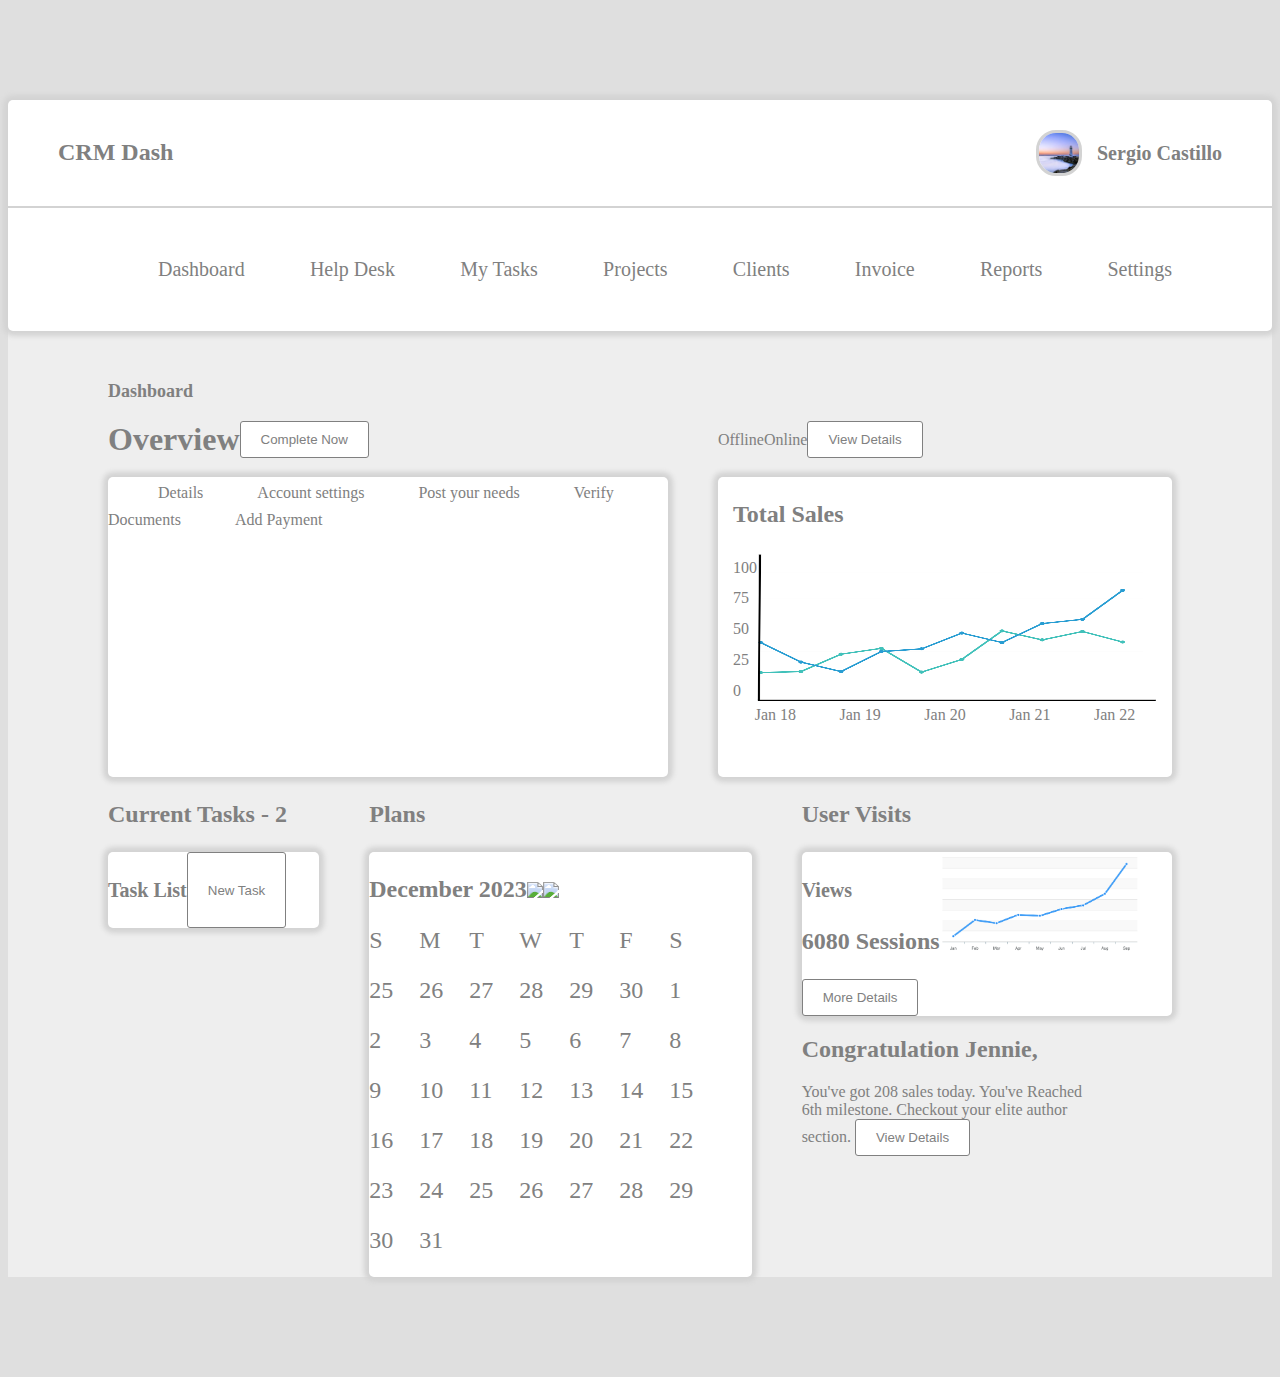
==== index.html @ 163036ea "Changed name of file to work on github pages 09/05/2023 10:22:41" ====
<!DOCTYPE html>
<html lang="en">
<head>
    <meta charset="UTF-8">
    <meta name="viewport" content="width=device-width, initial-scale=1.0">
    <script src="https://kit.fontawesome.com/1713fc1b17.js" crossorigin="anonymous"></script>
    <link rel="stylesheet" href="style.css">
    <title>CRM Dash</title>
</head>

<body>

    <div class="content">

        <div class = "top">
            <div class="header">

                <div class="companayName">

                    <h3>CRM Dash</h3>

                </div>

                <div class="profile">

                    <i class="fa-regular fa-bell"></i>
                    <img src = "profile.jpg"/>

                    <h4>Sergio Castillo</h4>  <!--Placeholder-->

                </div>

            </div>
        
            <div class="nav">

                <a href=""><i class="fa-regular fa-user" style="color: #029af7;"></i>Dashboard</a>

                <a href="Helpdesk.html"><i class="fa-solid fa-headset" style="color: #d1d1d1;"></i>Help Desk</a>

                <a href=""><i class="fa-solid fa-list-check" style="color: #d1d1d1;"></i>My Tasks</a>

                <a href=""><i class="fa-regular fa-file-lines" style="color: #d1d1d1;"></i>Projects</a>

                <a href=""><i class="fa-solid fa-user-group" style="color: #d1d1d1;"></i>Clients</a>

                <a href=""><i class="fa-solid fa-file-invoice" style="color: #d1d1d1;"></i>Invoice</a>

                <a href=""><i class="fa-solid fa-chart-line" style="color: #d1d1d1;"></i>Reports</a>

                <a href=""><i class="fa-solid fa-gear" style="color: #d1d1d1;"></i>Settings</a>

            </div>
        </div>




        <div class="dashboard">

            <h6>Dashboard</h6>

            <img src=""> <!--Placeholder-->



            <div class="topSection">   

                <div class="overview">

                    <div class = "boxHead">
                        <h1>Overview</h1>

                        <button>Complete Now</button>
                    </div>

                    <div class="overviewItems">
                        <a href=""><i class="fa-regular fa-user" style="color: #029af7;"></i> Details</a>                
                        <a href=""><i class="fa-solid fa-toolbox" style="color: #029af7;"></i>Account settings</a>                
                        <a href=""><i class="fa-regular fa-map" style="color: #d1d1d1;"></i>Post your needs</a>                
                        <a href=""><i class="fa-regular fa-id-card" style="color: #d1d1d1;"></i>Verify Documents</a>                
                        <a href=""><i class="fa-solid fa-wallet" style="color: #d1d1d1;"></i>Add Payment</a>
                    </div>

                </div>

                <div class="totalSalesSection">
                    <div class = "boxHead">

                        <span>Offline</span>

                        <span>Online</span>

                        <button>View Details</button>
                    </div>

                    <div class="total">

                        <div class="title">

                            <h3>Total Sales</h3>

                        </div>

                        <div class ="graphTop">
                            <div class="y-axis">

                                <span>100</span>

                                <span>75</span>

                                <span>50</span>

                                <span>25</span>

                                <span>0</span>

                            </div>

                            <div class="graph">

                                <img src="lineGraph.png"> <!--Placeholder-->

                            </div>
                        </div>

                        <div class="graphDates">

                            <span>Jan 18</span>

                            <span>Jan 19</span>

                            <span>Jan 20</span>

                            <span>Jan 21</span>

                            <span>Jan 22</span>

                        </div>

                    </div>



                </div>

            </div>

            

            <div class="bottomSection">

                <div class="currentTasks">

                    <div class = "boxHead">
                        <h2>Current Tasks - 2</h2>
                    </div>

                    <div class="currentItems">

                        <div class="topCurrent">

                            <h4>Task List</h4>

                            <button>New Task</button>

                        </div>

                        <div class="midCurrent">

                        </div>

                    </div>
                </div>



                <div class="plans">
                    <div class = "boxHead">
                        <h2>Plans</h2>
                    </div>

                    <div class = "calendar">
                        <div class="calendarTop">
                            <h3>December 2023</h3>
                            <img src="#"> <!--Placeholder-->
                            <img src="#"> <!--Placeholder-->
                        </div>
                        <div class = "row">
                            <div class = "day">S</div>
                            <div class = "day">M</div>
                            <div class = "day">T</div>
                            <div class = "day">W</div>
                            <div class = "day">T</div>
                            <div class = "day">F</div>
                            <div class = "day">S</div>
                        </div>
                        <div class = "row">
                            <div class = "date">25</div>
                            <div class = "date">26</div>
                            <div class = "date">27</div>
                            <div class = "date">28</div>
                            <div class = "date">29</div>
                            <div class = "date">30</div>
                            <div class = "date">1</div>
                        </div>
                        <div class = "row">
                            <div class = "date">2</div>
                            <div class = "date">3</div>
                            <div class = "date">4</div>
                            <div class = "date">5</div>
                            <div class = "date">6</div>
                            <div class = "date">7</div>
                            <div class = "date">8</div>
                        </div>
                        <div class = "row">
                            <div class = "date">9</div>
                            <div class = "date">10</div>
                            <div class = "date">11</div>
                            <div class = "date">12</div>
                            <div class = "date">13</div>
                            <div class = "date">14</div>
                            <div class = "date">15</div>
                        </div>
                        <div class = "row">
                            <div class = "date">16</div>
                            <div class = "date">17</div>
                            <div class = "date">18</div>
                            <div class = "date">19</div>
                            <div class = "date">20</div>
                            <div class = "date">21</div>
                            <div class = "date">22</div>
                        </div>
                        <div class = "row">
                            <div class = "date">23</div>
                            <div class = "date">24</div>
                            <div class = "date">25</div>
                            <div class = "date">26</div>
                            <div class = "date">27</div>
                            <div class = "date">28</div>
                            <div class = "date">29</div>
                        </div>
                        <div class = "row">
                            <div class = "date">30</div>
                            <div class = "date">31</div>
                        </div>
                    </div>

                </div>

                <div class="userVisits">
                    <div class = "boxHead">
                        <h2>User Visits</h2>
                    </div>


                    <div class="viewsSection">
                        <div class="amountViews">
                            <h4>Views</h4>
                            <h3>6080 Sessions</h3>
                            <button>More Details</button>
                        </div>

                        <div class="viewGraph">
                            <img src="lineGraph2.png"> <!--Placeholder-->
                        </div>
                    </div>


                    <div class="messageUser">

                        <h2>Congratulation Jennie,</h2>

                        <span>You've got 208 sales today.</span>

                        <span>You've Reached 6th milestone. Checkout</span>

                        <span>your elite author section.</span>

                        <button>View Details</button>

                    </div>

                </div>

                

            </div>


        </div>


    </div>
    
</body>

</html>
---- style.css ----
.viewsSection, .calendar, .currentItems, .total, .overviewItems, .top {
  background-color: white;
  box-shadow: lightgray 0 0 5px 5px;
  border-radius: 5px;
}

.overviewItems img, .nav a img {
  width: 30px;
  margin-right: 15px;
}

.showMore, .totalSalesHelp, .taskHelp, .productivity, .accountManagement, .gettingStarted, .WorkingwithDocs, .documentation, .communityForums, .knowledge {
  background-color: white;
  display: flex;
  padding: 20px;
}

.usersettBox i, .knowledgeBox i, .advanceBox i, .getstartBox i, .showMore i, .totalSalesHelp i, .taskHelp i, .productivity i, .accountManagement i, .gettingStarted i, .WorkingwithDocs i, .documentation i, .communityForums i, .knowledge i {
  display: flex;
  font-size: 50px;
  align-items: center;
}

.usersettBox, .knowledgeBox, .advanceBox, .getstartBox {
  background-color: white;
  padding: 80px 40px;
  border-radius: 20px;
  margin: 0 20px;
}

.totalSalesHelp h3, .taskHelp h3, .productivity h3, .accountManagement h3, .gettingStarted h3, .WorkingwithDocs h3, .documentation h3, .communityForums h3, .knowledge h3 {
  color: black;
}

* {
  color: gray;
  text-decoration: none;
}

body {
  background-color: rgb(223, 223, 223);
  justify-content: center;
}

.content {
  background-color: rgb(238, 238, 238);
  max-width: 1600px;
  margin: 100px auto 100px auto;
}

h3 {
  font-size: 24px;
}

h4 {
  font-size: 20px;
}

h6 {
  font-size: 18px;
  margin: 0 100% 0 0;
}

i {
  margin-right: 50px;
  font-size: 24px;
}

button {
  background-color: white;
  border: 1px gray solid;
  border-radius: 3px;
  padding: 10px 20px;
}

.boxHead {
  display: flex;
  height: 75px;
  width: auto;
  align-items: center;
}

.header {
  display: flex;
  justify-content: space-between;
  padding: 15px 50px 15px 50px;
  border-bottom: solid 2px lightgrey;
}

.profile {
  display: flex;
  align-items: center;
}

.profile img {
  -o-object-fit: cover;
     object-fit: cover;
  width: 40px;
  height: 40px;
  border-radius: 20px;
  border: 3px lightgrey solid;
  margin-right: 15px;
}

.nav {
  display: flex;
  padding: 50px 100px 50px 100px;
  justify-content: space-between;
  flex-wrap: wrap;
  text-align: center;
}

.nav a {
  color: gray;
  font-size: 24pt;
  display: flex;
  font-size: 20px;
  align-items: center;
}

.dashboard {
  display: flex;
  margin: 50px 100px 50px 100px;
  flex-direction: column;
}

.topSection {
  display: flex;
  justify-content: baseline;
}

.bottomSection {
  display: flex;
}

.overview {
  display: flex;
  flex-direction: column;
  flex-grow: 2;
}

.overviewTop {
  display: flex;
}

.overviewItems {
  height: 300px;
}

.plans {
  flex-grow: 1;
  margin-left: 50px;
}

.totalSalesSection {
  display: flex;
  flex-direction: column;
  margin-left: 50px;
}

.total {
  display: flex;
  flex-direction: column;
  height: 300px;
  padding: 0 15px;
}

.y-axis {
  display: flex;
  flex-direction: column;
  justify-content: space-around;
}

.graphTop {
  display: flex;
}

.graph img {
  width: 400px;
  height: 150px;
}

.graphDates {
  display: flex;
  justify-content: space-around;
}

.currentTasks {
  flex-grow: 1;
}

.topCurrent {
  display: flex;
}

.calendarTop {
  display: flex;
  align-items: center;
}

.row {
  display: flex;
  font-size: 24px;
}

.row div {
  width: 50px;
  height: 50px;
}

.userVisits {
  flex-grow: 1;
  margin-left: 50px;
}

.viewsSection {
  display: flex;
}

.viewGraph img {
  width: 200px;
  height: auto;
}

.messageUser {
  width: 300px;
}

.SearchItems {
  display: flex;
  flex-direction: column;
  justify-content: center;
  position: relative;
}

.searchMessage {
  display: flex;
  align-items: center;
  flex-direction: column;
  font-size: 18px;
}

.searchMessage h1, h5 {
  color: black;
}

.searchInput {
  display: flex;
  flex-direction: row;
  justify-content: center;
}

.backgroundSearch {
  background-color: white;
  border: 1px solid black;
  border-radius: 50px;
  padding: 15px 10px;
}

.searchInput input {
  height: 100%;
  margin-right: 0;
  margin-left: 0;
  padding-left: 0;
  padding-right: 0;
  border: 0px solid;
}

.searchInput i {
  margin-right: 0;
  margin-left: 20px;
}

.allDocs {
  border: 0px solid;
  cursor: pointer;
  color: black;
}

.searchbutton {
  cursor: pointer;
  border-radius: 30px;
  padding: 0 60px;
  margin-left: 40px;
  background-color: rgb(58, 77, 243);
  color: black;
  font-weight: bold;
}

.popularkey {
  display: flex;
  flex-direction: row;
  justify-content: center;
  align-items: center;
  font-size: 12px;
}

.popularkey h5 {
  margin-right: 25px;
  color: black;
}

.popularkey span {
  cursor: pointer;
  margin-right: 10px;
  padding: 5px 15px;
  border: 1px solid black;
  border-radius: 20px;
  font-size: 10px;
  color: black;
}

.floatingBox {
  display: flex;
  flex-wrap: wrap;
  justify-content: center;
  align-items: center;
  width: 100%;
}

.knowledge {
  width: 30%;
  border: 1px solid grey;
  border-left: none;
  border-top: none;
  border-top-left-radius: 20px;
}

.knowledge h3 {
  cursor: pointer;
}

.communityForums {
  width: 30%;
  border: 1px solid grey;
  border-left: none;
  border-top: none;
}

.communityForums h3 {
  cursor: pointer;
}

.documentation {
  width: 30%;
  border: 1px solid grey;
  border-left: none;
  border-top: none;
  border-right: none;
  border-top-right-radius: 20px;
}

.documentation h3 {
  cursor: pointer;
}

.WorkingwithDocs {
  width: 30%;
  border: 1px solid grey;
  border-left: none;
  border-top: none;
}

.WorkingwithDocs h3 {
  cursor: pointer;
}

.gettingStarted {
  width: 30%;
  border: 1px solid grey;
  border-left: none;
  border-top: none;
}

.gettingStarted h3 {
  cursor: pointer;
}

.accountManagement {
  width: 30%;
  border: 1px solid black;
  border-left: none;
  border-top: none;
  border-right: none;
}

.accountManagement h3 {
  cursor: pointer;
}

.productivity {
  width: 30%;
  border: 1px solid grey;
  border-left: none;
  border-top: none;
}

.productivity h3 {
  cursor: pointer;
}

.taskHelp {
  width: 30%;
  border: 1px solid grey;
  border-left: none;
  border-top: none;
}

.taskHelp h3 {
  cursor: pointer;
}

.totalSalesHelp {
  width: 30%;
  border: 1px solid grey;
  border-left: none;
  border-top: none;
  border-right: none;
}

.totalSalesHelp h3 {
  cursor: pointer;
}

.showMore {
  width: 95%;
  border: 1px;
  border-bottom-left-radius: 20px;
  border-bottom-right-radius: 20px;
}

.showMore h4 {
  cursor: pointer;
  color: #7605ff;
}

.recommended {
  display: flex;
  flex-direction: column;
  align-items: center;
  margin-bottom: 40px;
}

.recommended h2 {
  text-align: center;
  font-size: 35px;
  color: black;
}

.recommended span {
  font-size: 20px;
}

.bottomBoxes {
  display: flex;
  justify-content: center;
  padding-bottom: 80px;
}

.getstartBox {
  cursor: pointer;
}

.getstartBox h2 {
  color: black;
}

.advanceBox {
  cursor: pointer;
}

.advanceBox h2 {
  color: black;
}

.knowledgeBox {
  cursor: pointer;
}

.knowledgeBox h2 {
  color: black;
}

.usersettBox {
  cursor: pointer;
}

.usersettBox h2 {
  color: black;
}/*# sourceMappingURL=style.css.map */
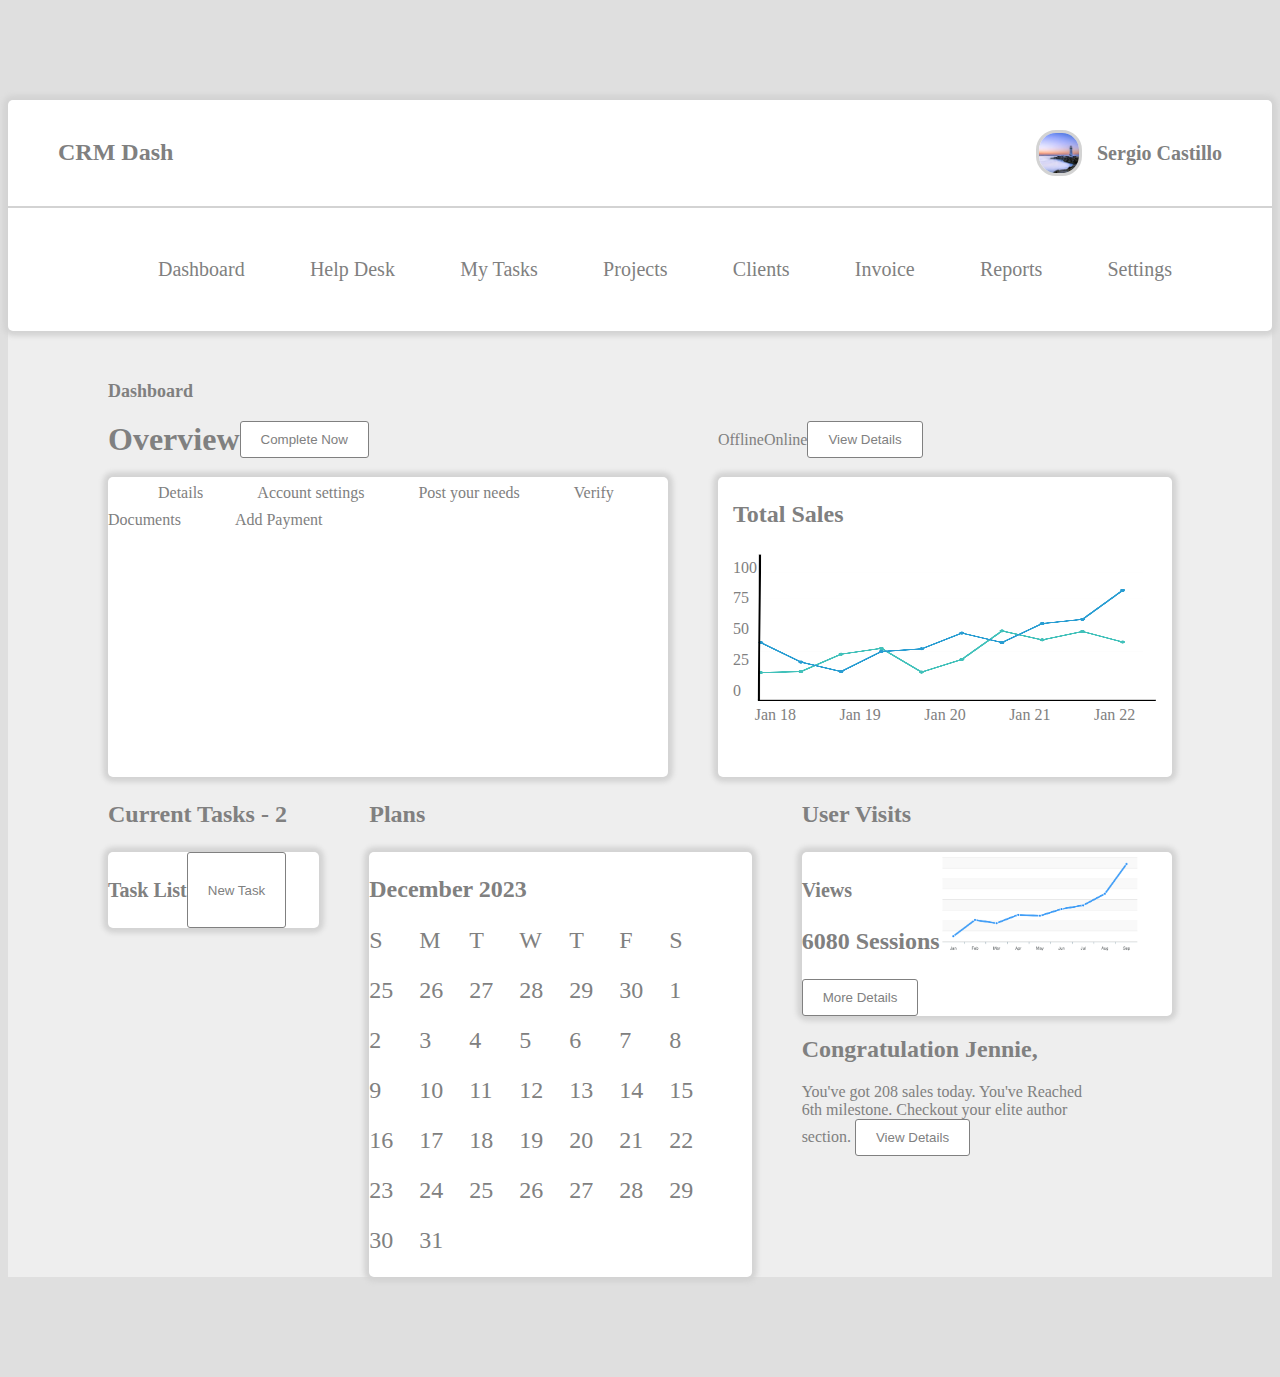
==== commit 57d0bc6c: "Added Calender Icons" ====
--- a/index.html
+++ b/index.html
@@ -183,8 +183,8 @@
                     <div class = "calendar">
                         <div class="calendarTop">
                             <h3>December 2023</h3>
-                            <img src="#"> <!--Placeholder-->
-                            <img src="#"> <!--Placeholder-->
+                            <i class="fa-solid fa-chevron-left" style="color: #94989e;"></i>
+                            <i class="fa-solid fa-chevron-right" style="color: #94989e;"></i>
                         </div>
                         <div class = "row">
                             <div class = "day">S</div>
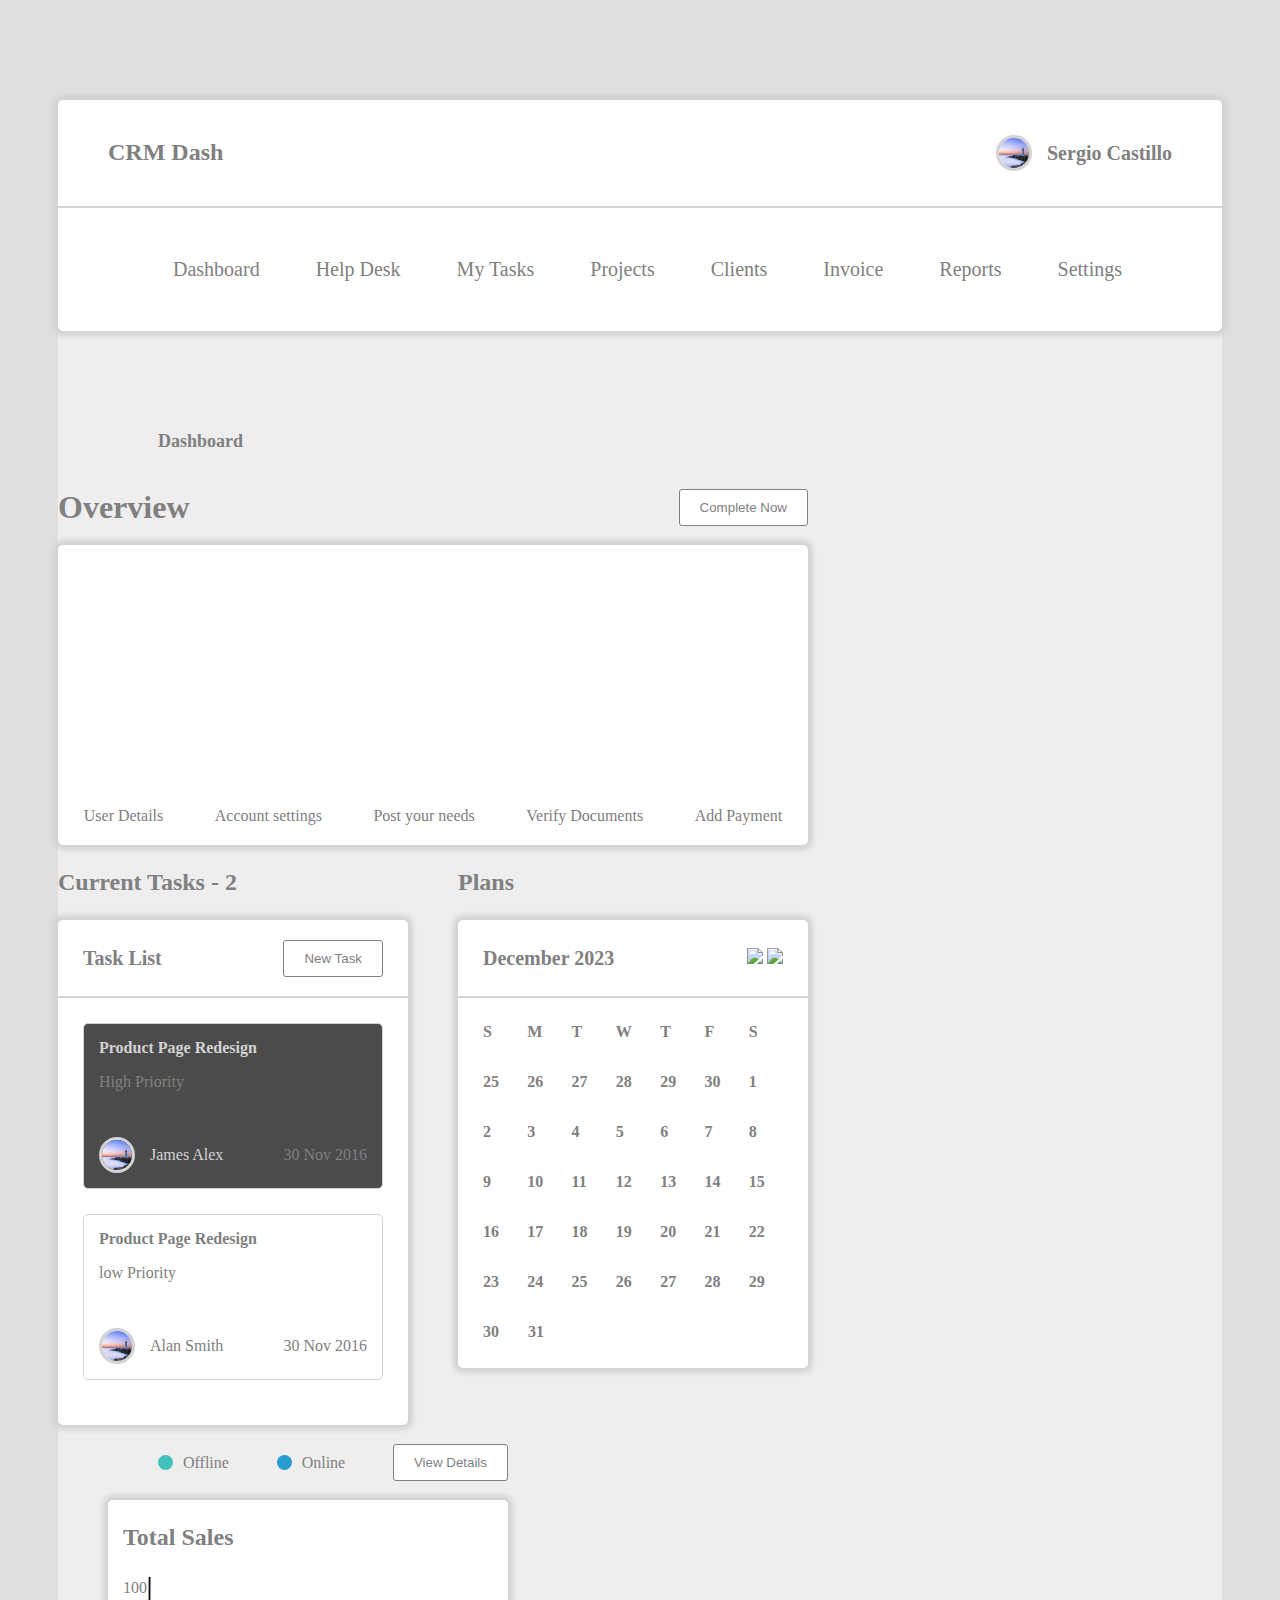
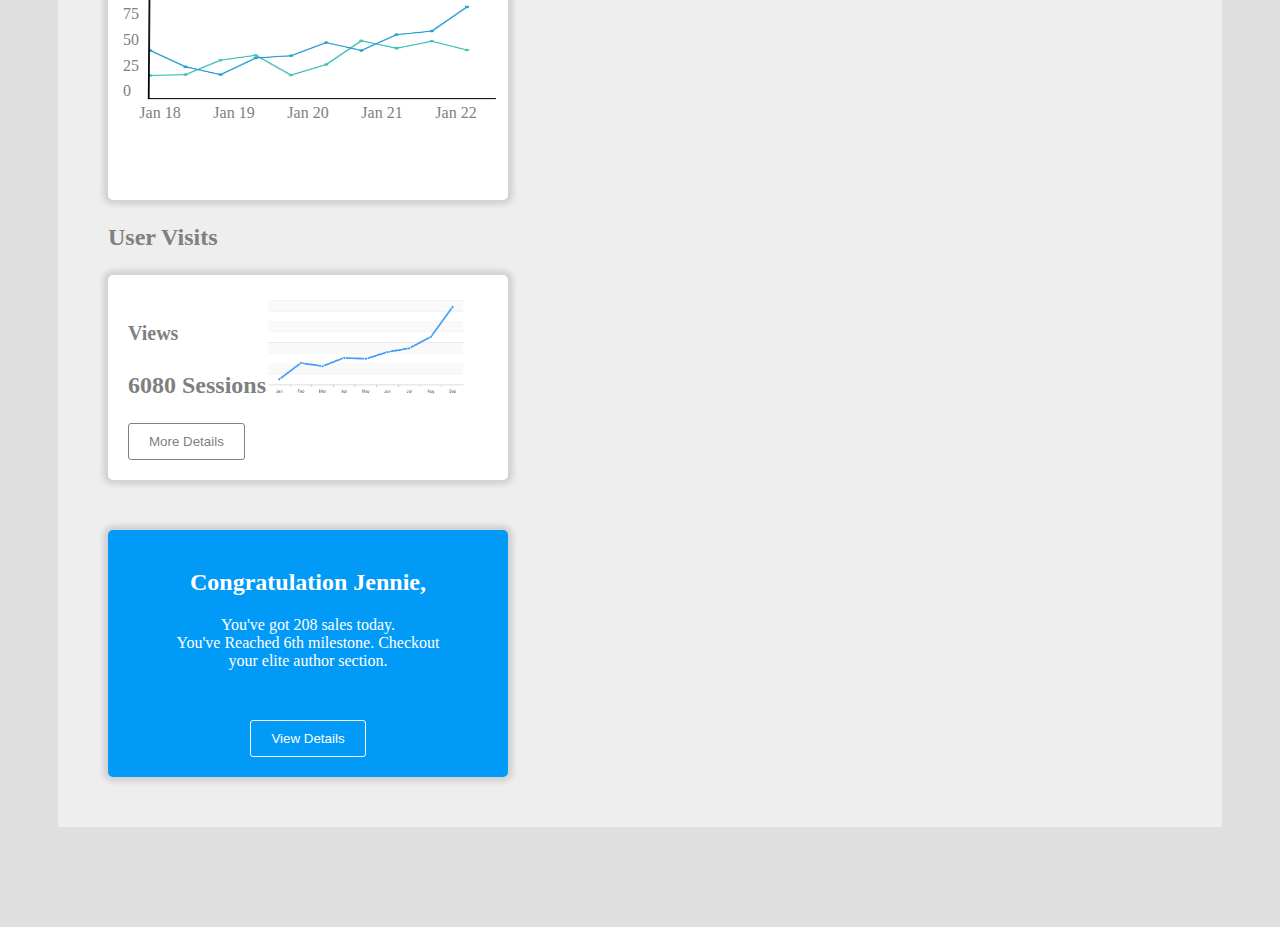
==== commit 150f9e49: "finished css" ====
--- a/index.html
+++ b/index.html
@@ -12,247 +12,253 @@
 
     <div class="content">
 
+
         <div class = "top">
+
+
             <div class="header">
-
                 <div class="companayName">
-
                     <h3>CRM Dash</h3>
-
                 </div>
 
                 <div class="profile">
-
                     <i class="fa-regular fa-bell"></i>
                     <img src = "profile.jpg"/>
-
                     <h4>Sergio Castillo</h4>  <!--Placeholder-->
-
-                </div>
-
+                </div>
             </div>
         
             <div class="nav">
-
                 <a href=""><i class="fa-regular fa-user" style="color: #029af7;"></i>Dashboard</a>
-
                 <a href="Helpdesk.html"><i class="fa-solid fa-headset" style="color: #d1d1d1;"></i>Help Desk</a>
-
                 <a href=""><i class="fa-solid fa-list-check" style="color: #d1d1d1;"></i>My Tasks</a>
-
                 <a href=""><i class="fa-regular fa-file-lines" style="color: #d1d1d1;"></i>Projects</a>
-
                 <a href=""><i class="fa-solid fa-user-group" style="color: #d1d1d1;"></i>Clients</a>
-
                 <a href=""><i class="fa-solid fa-file-invoice" style="color: #d1d1d1;"></i>Invoice</a>
-
                 <a href=""><i class="fa-solid fa-chart-line" style="color: #d1d1d1;"></i>Reports</a>
-
                 <a href=""><i class="fa-solid fa-gear" style="color: #d1d1d1;"></i>Settings</a>
-
-            </div>
+            </div>
+
+
         </div>
 
 
 
-
+        <h6 class = "dashboardTitle">Dashboard</h6>
+        <img src=""> <!--Placeholder-->
         <div class="dashboard">
 
-            <h6>Dashboard</h6>
-
-            <img src=""> <!--Placeholder-->
-
-
-
-            <div class="topSection">   
+
+            <div class="leftSection">   
+
 
                 <div class="overview">
-
                     <div class = "boxHead">
                         <h1>Overview</h1>
-
                         <button>Complete Now</button>
                     </div>
-
                     <div class="overviewItems">
-                        <a href=""><i class="fa-regular fa-user" style="color: #029af7;"></i> Details</a>                
+                        <a href=""><i class="fa-regular fa-user" style="color: #029af7;"></i>User Details</a>                
                         <a href=""><i class="fa-solid fa-toolbox" style="color: #029af7;"></i>Account settings</a>                
                         <a href=""><i class="fa-regular fa-map" style="color: #d1d1d1;"></i>Post your needs</a>                
                         <a href=""><i class="fa-regular fa-id-card" style="color: #d1d1d1;"></i>Verify Documents</a>                
                         <a href=""><i class="fa-solid fa-wallet" style="color: #d1d1d1;"></i>Add Payment</a>
                     </div>
-
-                </div>
+                </div>
+
+
+
+                <div class = "boxRow">
+
+
+
+                    <div class="currentTasks">
+                        <div class = "boxHead">
+                            <h2>Current Tasks - 2</h2>
+                        </div>
+                        <div class="currentItems">
+                            <div class="topCurrent">
+                                <h4>Task List</h4>
+                                <button>New Task</button>
+                            </div>
+                            <div class="midCurrent">
+
+                                <div class = "task gray">
+                                    <div class = "taskTop">
+                                        <h6>Product Page Redesign</h6>
+                                        <div>
+                                            <i class="fa-solid fa-wallet" style="color: #d1d1d1;"></i>
+                                            <i class="fa-solid fa-wallet" style="color: #d1d1d1;"></i>
+                                        </div> 
+                                    </div>
+                                    <p>High Priority</p>
+                                    <div class = "taskBottom">
+                                        <div class = "profile"><img src = "profile.jpg"/>James Alex
+                                        </div>
+                                        <div class = "time">
+                                            <i class="fa-solid fa-wallet" style="color: #d1d1d1;"></i>
+                                            30 Nov 2016
+                                        </div>
+                                    </div>
+                                </div>
+
+                                <div class = "task">
+                                    <div class = "taskTop">
+                                        <h6>Product Page Redesign</h6>
+                                        <div>
+                                            <i class="fa-solid fa-wallet" style="color: #d1d1d1;"></i>
+                                            <i class="fa-solid fa-wallet" style="color: #d1d1d1;"></i>
+                                        </div> 
+                                    </div>
+                                    <p>low Priority</p>
+                                    <div class = "taskBottom">
+                                        <div class = "profile"><img src = "profile.jpg"/>Alan Smith
+                                        </div>
+                                        <div class = "time">
+                                            <i class="fa-solid fa-wallet" style="color: #d1d1d1;"></i>
+                                            30 Nov 2016
+                                        </div>
+                                    </div>
+                                </div>
+
+                            </div>
+                        </div>
+                    </div>
+
+
+
+                    <div class="plans">
+                        <div class = "boxHead">
+                            <h2>Plans</h2>
+                        </div>
+                        <div class = "calendar">
+                            <div class="calendarTop">
+                                <h4>December 2023</h4>
+                                <div>
+                                    <img src="#"> <!--Placeholder-->
+                                    <img src="#"> <!--Placeholder-->
+                                </div>
+                            </div>
+                            <div class = "row">
+                                <div class = "day">S</div>
+                                <div class = "day">M</div>
+                                <div class = "day">T</div>
+                                <div class = "day">W</div>
+                                <div class = "day">T</div>
+                                <div class = "day">F</div>
+                                <div class = "day">S</div>
+                            </div>
+                            <div class = "row">
+                                <div class = "date">25</div>
+                                <div class = "date">26</div>
+                                <div class = "date">27</div>
+                                <div class = "date">28</div>
+                                <div class = "date">29</div>
+                                <div class = "date">30</div>
+                                <div class = "date">1</div>
+                            </div>
+                            <div class = "row">
+                                <div class = "date">2</div>
+                                <div class = "date">3</div>
+                                <div class = "date">4</div>
+                                <div class = "date">5</div>
+                                <div class = "date">6</div>
+                                <div class = "date">7</div>
+                                <div class = "date">8</div>
+                            </div>
+                            <div class = "row">
+                                <div class = "date">9</div>
+                                <div class = "date">10</div>
+                                <div class = "date">11</div>
+                                <div class = "date">12</div>
+                                <div class = "date">13</div>
+                                <div class = "date">14</div>
+                                <div class = "date">15</div>
+                            </div>
+                            <div class = "row">
+                                <div class = "date">16</div>
+                                <div class = "date">17</div>
+                                <div class = "date">18</div>
+                                <div class = "date">19</div>
+                                <div class = "date">20</div>
+                                <div class = "date">21</div>
+                                <div class = "date">22</div>
+                            </div>
+                            <div class = "row">
+                                <div class = "date">23</div>
+                                <div class = "date">24</div>
+                                <div class = "date">25</div>
+                                <div class = "date">26</div>
+                                <div class = "date">27</div>
+                                <div class = "date">28</div>
+                                <div class = "date">29</div>
+                            </div>
+                            <div class = "row">
+                                <div class = "date">30</div>
+                                <div class = "date">31</div>
+                            </div>
+                        </div>
+                    </div>
+
+                </div>
+
+
+
+
+
+            </div>
+
+            
+
+            <div class="rightSection">
 
                 <div class="totalSalesSection">
                     <div class = "boxHead">
-
-                        <span>Offline</span>
-
-                        <span>Online</span>
-
+                        <span>
+                            <div class = "teal"></div>
+                            Offline
+                        </span>
+                        <span>
+                            <div class = "blue"></div>
+                            Online
+                        </span>
                         <button>View Details</button>
                     </div>
-
                     <div class="total">
-
                         <div class="title">
-
                             <h3>Total Sales</h3>
-
-                        </div>
-
+                        </div>
                         <div class ="graphTop">
                             <div class="y-axis">
-
                                 <span>100</span>
-
                                 <span>75</span>
-
                                 <span>50</span>
-
                                 <span>25</span>
-
                                 <span>0</span>
-
-                            </div>
-
+                            </div>
                             <div class="graph">
-
-                                <img src="lineGraph.png"> <!--Placeholder-->
-
-                            </div>
-                        </div>
-
+                                <img src="lineGraph.png">
+                            </div>
+                        </div>
                         <div class="graphDates">
-
                             <span>Jan 18</span>
-
                             <span>Jan 19</span>
-
                             <span>Jan 20</span>
-
                             <span>Jan 21</span>
-
                             <span>Jan 22</span>
-
-                        </div>
-
-                    </div>
-
-
-
-                </div>
-
-            </div>
-
-            
-
-            <div class="bottomSection">
-
-                <div class="currentTasks">
-
-                    <div class = "boxHead">
-                        <h2>Current Tasks - 2</h2>
-                    </div>
-
-                    <div class="currentItems">
-
-                        <div class="topCurrent">
-
-                            <h4>Task List</h4>
-
-                            <button>New Task</button>
-
-                        </div>
-
-                        <div class="midCurrent">
-
-                        </div>
-
-                    </div>
-                </div>
-
-
-
-                <div class="plans">
-                    <div class = "boxHead">
-                        <h2>Plans</h2>
-                    </div>
-
-                    <div class = "calendar">
-                        <div class="calendarTop">
-                            <h3>December 2023</h3>
-                            <i class="fa-solid fa-chevron-left" style="color: #94989e;"></i>
-                            <i class="fa-solid fa-chevron-right" style="color: #94989e;"></i>
-                        </div>
-                        <div class = "row">
-                            <div class = "day">S</div>
-                            <div class = "day">M</div>
-                            <div class = "day">T</div>
-                            <div class = "day">W</div>
-                            <div class = "day">T</div>
-                            <div class = "day">F</div>
-                            <div class = "day">S</div>
-                        </div>
-                        <div class = "row">
-                            <div class = "date">25</div>
-                            <div class = "date">26</div>
-                            <div class = "date">27</div>
-                            <div class = "date">28</div>
-                            <div class = "date">29</div>
-                            <div class = "date">30</div>
-                            <div class = "date">1</div>
-                        </div>
-                        <div class = "row">
-                            <div class = "date">2</div>
-                            <div class = "date">3</div>
-                            <div class = "date">4</div>
-                            <div class = "date">5</div>
-                            <div class = "date">6</div>
-                            <div class = "date">7</div>
-                            <div class = "date">8</div>
-                        </div>
-                        <div class = "row">
-                            <div class = "date">9</div>
-                            <div class = "date">10</div>
-                            <div class = "date">11</div>
-                            <div class = "date">12</div>
-                            <div class = "date">13</div>
-                            <div class = "date">14</div>
-                            <div class = "date">15</div>
-                        </div>
-                        <div class = "row">
-                            <div class = "date">16</div>
-                            <div class = "date">17</div>
-                            <div class = "date">18</div>
-                            <div class = "date">19</div>
-                            <div class = "date">20</div>
-                            <div class = "date">21</div>
-                            <div class = "date">22</div>
-                        </div>
-                        <div class = "row">
-                            <div class = "date">23</div>
-                            <div class = "date">24</div>
-                            <div class = "date">25</div>
-                            <div class = "date">26</div>
-                            <div class = "date">27</div>
-                            <div class = "date">28</div>
-                            <div class = "date">29</div>
-                        </div>
-                        <div class = "row">
-                            <div class = "date">30</div>
-                            <div class = "date">31</div>
-                        </div>
-                    </div>
-
-                </div>
+                        </div>
+                    </div>
+                </div>
+
+
+
+                
+
 
                 <div class="userVisits">
                     <div class = "boxHead">
                         <h2>User Visits</h2>
                     </div>
-
 
                     <div class="viewsSection">
                         <div class="amountViews">
@@ -260,27 +266,18 @@
                             <h3>6080 Sessions</h3>
                             <button>More Details</button>
                         </div>
-
                         <div class="viewGraph">
                             <img src="lineGraph2.png"> <!--Placeholder-->
                         </div>
                     </div>
 
-
                     <div class="messageUser">
-
                         <h2>Congratulation Jennie,</h2>
-
                         <span>You've got 208 sales today.</span>
-
                         <span>You've Reached 6th milestone. Checkout</span>
-
                         <span>your elite author section.</span>
-
                         <button>View Details</button>
-
-                    </div>
-
+                    </div>
                 </div>
 
                 
--- a/style.css
+++ b/style.css
@@ -1,10 +1,18 @@
-.viewsSection, .calendar, .currentItems, .total, .overviewItems, .top {
+.messageUser, .viewsSection, .calendar, .currentItems, .total, .overviewItems, .top {
   background-color: white;
   box-shadow: lightgray 0 0 5px 5px;
   border-radius: 5px;
 }
 
-.overviewItems img, .nav a img {
+.calendarTop, .topCurrent {
+  display: flex;
+  justify-content: space-between;
+  border-bottom: 2px solid lightgrey;
+  align-items: center;
+  padding: 0 25px;
+}
+
+.overviewItems img {
   width: 30px;
   margin-right: 15px;
 }
@@ -44,8 +52,10 @@
 
 .content {
   background-color: rgb(238, 238, 238);
-  max-width: 1600px;
-  margin: 100px auto 100px auto;
+  max-width: 1800px;
+  margin: 100px 50px 100px 50px;
+  padding-bottom: 50px;
+  flex-wrap: wrap;
 }
 
 h3 {
@@ -58,11 +68,11 @@
 
 h6 {
   font-size: 18px;
-  margin: 0 100% 0 0;
+  margin: 0;
 }
 
 i {
-  margin-right: 50px;
+  margin-right: 15px;
   font-size: 24px;
 }
 
@@ -78,6 +88,7 @@
   height: 75px;
   width: auto;
   align-items: center;
+  justify-content: space-between;
 }
 
 .header {
@@ -95,8 +106,8 @@
 .profile img {
   -o-object-fit: cover;
      object-fit: cover;
-  width: 40px;
-  height: 40px;
+  width: 30px;
+  height: 30px;
   border-radius: 20px;
   border: 3px lightgrey solid;
   margin-right: 15px;
@@ -118,25 +129,40 @@
   align-items: center;
 }
 
+.dashboardTitle {
+  margin-top: 100px;
+  margin-left: 100px;
+}
+
 .dashboard {
   display: flex;
-  margin: 50px 100px 50px 100px;
-  flex-direction: column;
-}
-
-.topSection {
-  display: flex;
-  justify-content: baseline;
-}
-
-.bottomSection {
-  display: flex;
+  max-width: 1200px;
+  align-self: center;
+  justify-self: center;
+  margin: auto;
+  flex-wrap: wrap;
+}
+
+.leftSection {
+  display: flex;
+  flex-direction: column;
+  flex-wrap: wrap;
+  flex-grow: 2;
+}
+
+.rightSection {
+  display: flex;
+  flex-direction: column;
+  flex-grow: 1;
+}
+
+.boxRow {
+  display: flex;
+  flex-direction: row;
 }
 
 .overview {
-  display: flex;
-  flex-direction: column;
-  flex-grow: 2;
+  max-width: 750px;
 }
 
 .overviewTop {
@@ -145,17 +171,48 @@
 
 .overviewItems {
   height: 300px;
-}
-
-.plans {
-  flex-grow: 1;
+  display: flex;
+  justify-content: space-around;
+}
+
+.overviewItems a {
+  display: flex;
+  flex-direction: column;
+  align-items: center;
+  justify-content: end;
+  margin: 20px;
+}
+
+.totalSalesSection {
+  display: flex;
+  flex-direction: column;
   margin-left: 50px;
-}
-
-.totalSalesSection {
-  display: flex;
-  flex-direction: column;
+  max-width: 400px;
+}
+
+.totalSalesSection .boxHead {
   margin-left: 50px;
+}
+
+.totalSalesSection span {
+  display: flex;
+  align-items: center;
+}
+
+.teal {
+  background-color: #41c1ba;
+  width: 15px;
+  height: 15px;
+  border-radius: 7.5px;
+  margin-right: 10px;
+}
+
+.blue {
+  background-color: #289dd2;
+  width: 15px;
+  height: 15px;
+  border-radius: 7.5px;
+  margin-right: 10px;
 }
 
 .total {
@@ -163,6 +220,7 @@
   flex-direction: column;
   height: 300px;
   padding: 0 15px;
+  margin: 0;
 }
 
 .y-axis {
@@ -176,8 +234,8 @@
 }
 
 .graph img {
-  width: 400px;
-  height: 150px;
+  width: 350px;
+  height: 125px;
 }
 
 .graphDates {
@@ -186,35 +244,97 @@
 }
 
 .currentTasks {
+  margin-right: 50px;
   flex-grow: 1;
-}
-
-.topCurrent {
-  display: flex;
+  max-width: 350px;
+}
+
+.currentItems {
+  padding-bottom: 20px;
+}
+
+.midCurrent .task {
+  display: flex;
+  flex-direction: column;
+}
+
+.task {
+  border: 1px solid lightgray;
+  border-radius: 5px;
+  padding: 15px;
+  margin: 25px;
+}
+
+.taskTop {
+  display: flex;
+  align-items: center;
+  justify-content: space-between;
+}
+
+.taskTop > * {
+  font-size: 16px;
+}
+
+.taskBottom {
+  display: flex;
+  align-items: center;
+  justify-content: space-between;
+  margin-top: 30px;
+}
+
+.midCurrent .task h6 {
+  margin-right: 50px;
+}
+
+.task div {
+  display: flex;
+}
+
+.gray {
+  background-color: rgb(75, 75, 75);
+}
+
+.gray h6 {
+  color: lightgray;
+}
+
+.gray .profile {
+  color: lightgray;
+}
+
+.calendar {
+  max-width: 350px;
+  flex-grow: 1;
 }
 
 .calendarTop {
-  display: flex;
-  align-items: center;
-}
-
+  margin-bottom: 20px;
+}
+
+/* .calendar:nth-child(5):nth-child(5){
+    background-color: var.$standard-blue;
+} */
 .row {
   display: flex;
-  font-size: 24px;
+  font-size: 16px;
+  font-weight: bold;
+  margin: 0 20px;
 }
 
 .row div {
-  width: 50px;
-  height: 50px;
+  width: 35px;
+  height: 40px;
+  margin: 5px;
 }
 
 .userVisits {
-  flex-grow: 1;
   margin-left: 50px;
+  max-width: 400px;
 }
 
 .viewsSection {
   display: flex;
+  padding: 20px;
 }
 
 .viewGraph img {
@@ -223,7 +343,23 @@
 }
 
 .messageUser {
-  width: 300px;
+  display: flex;
+  flex-direction: column;
+  align-items: center;
+  background-color: #029af7;
+  padding: 20px;
+  margin-top: 50px;
+}
+
+.messageUser > * {
+  color: white;
+}
+
+.messageUser button {
+  background-color: #029af7;
+  color: white;
+  border-color: white;
+  margin-top: 50px;
 }
 
 .SearchItems {
@@ -282,7 +418,7 @@
   border-radius: 30px;
   padding: 0 60px;
   margin-left: 40px;
-  background-color: rgb(58, 77, 243);
+  background-color: #029af7;
   color: black;
   font-weight: bold;
 }
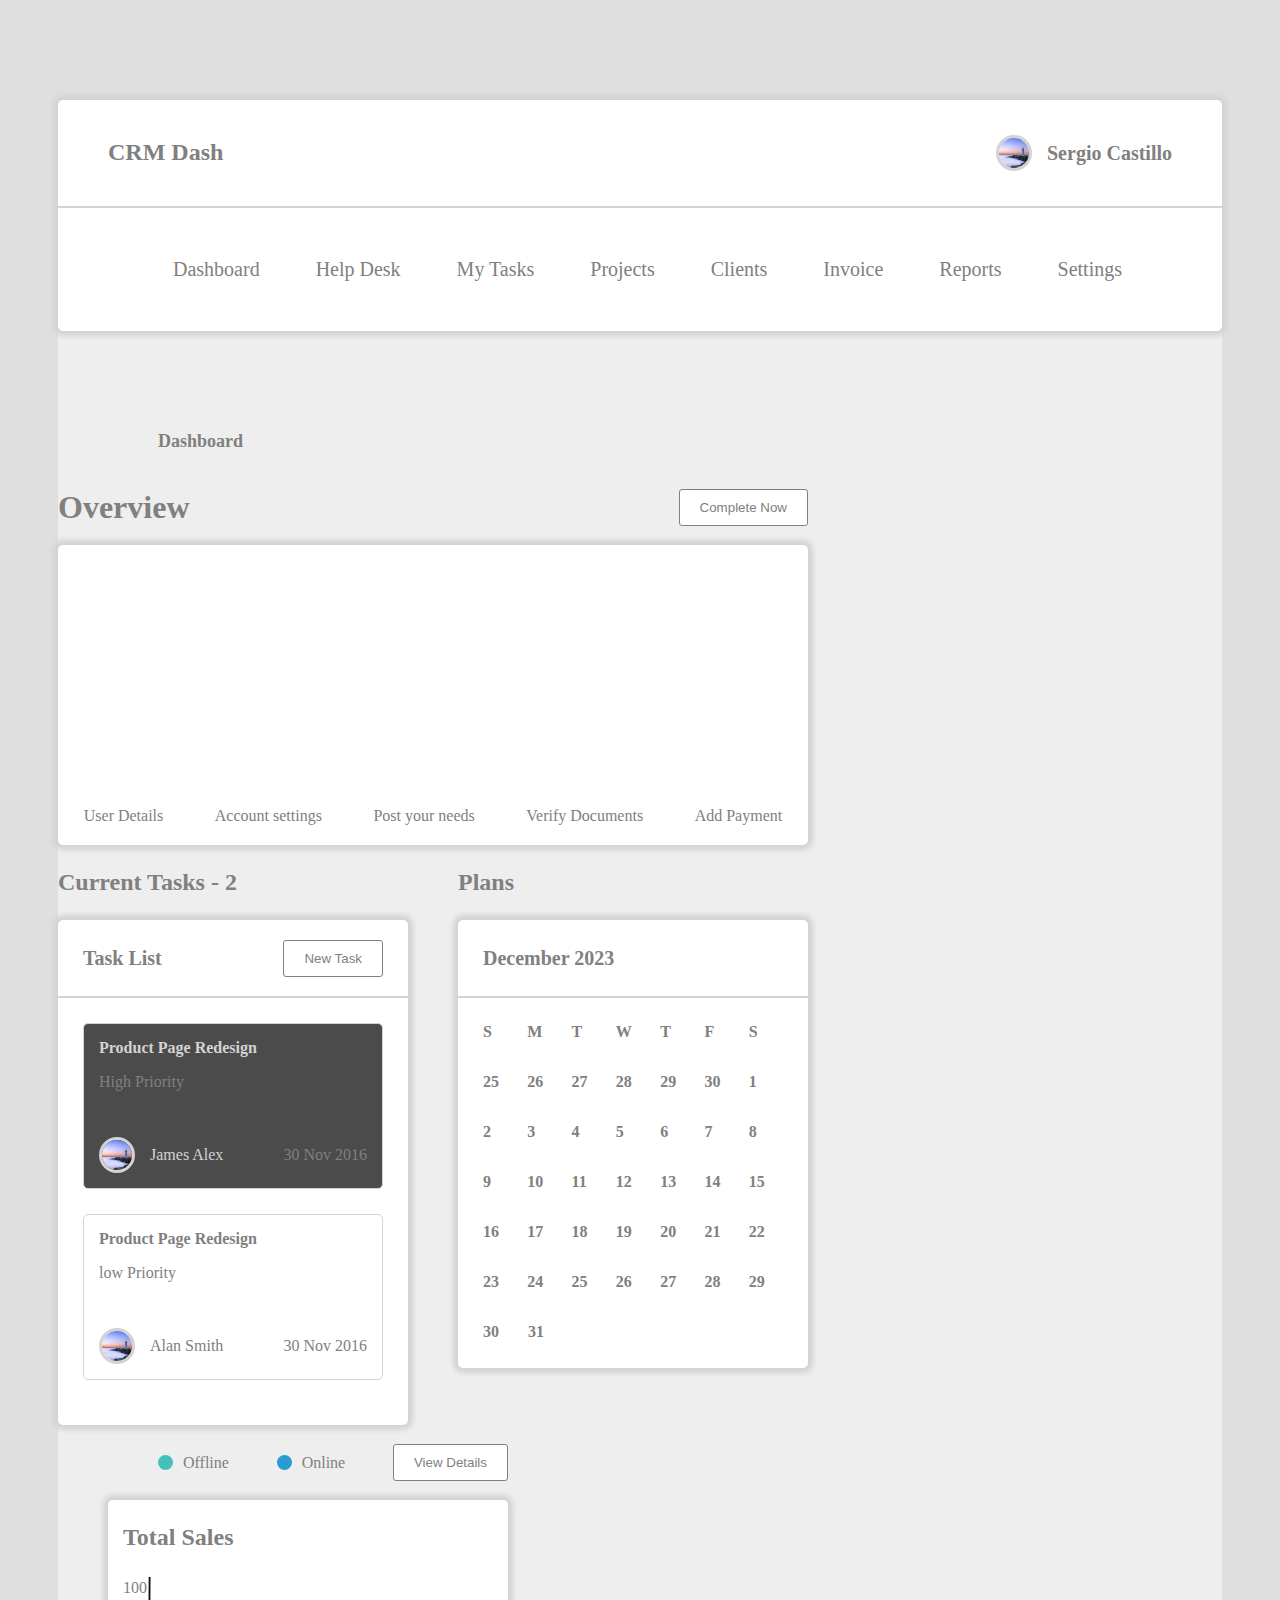
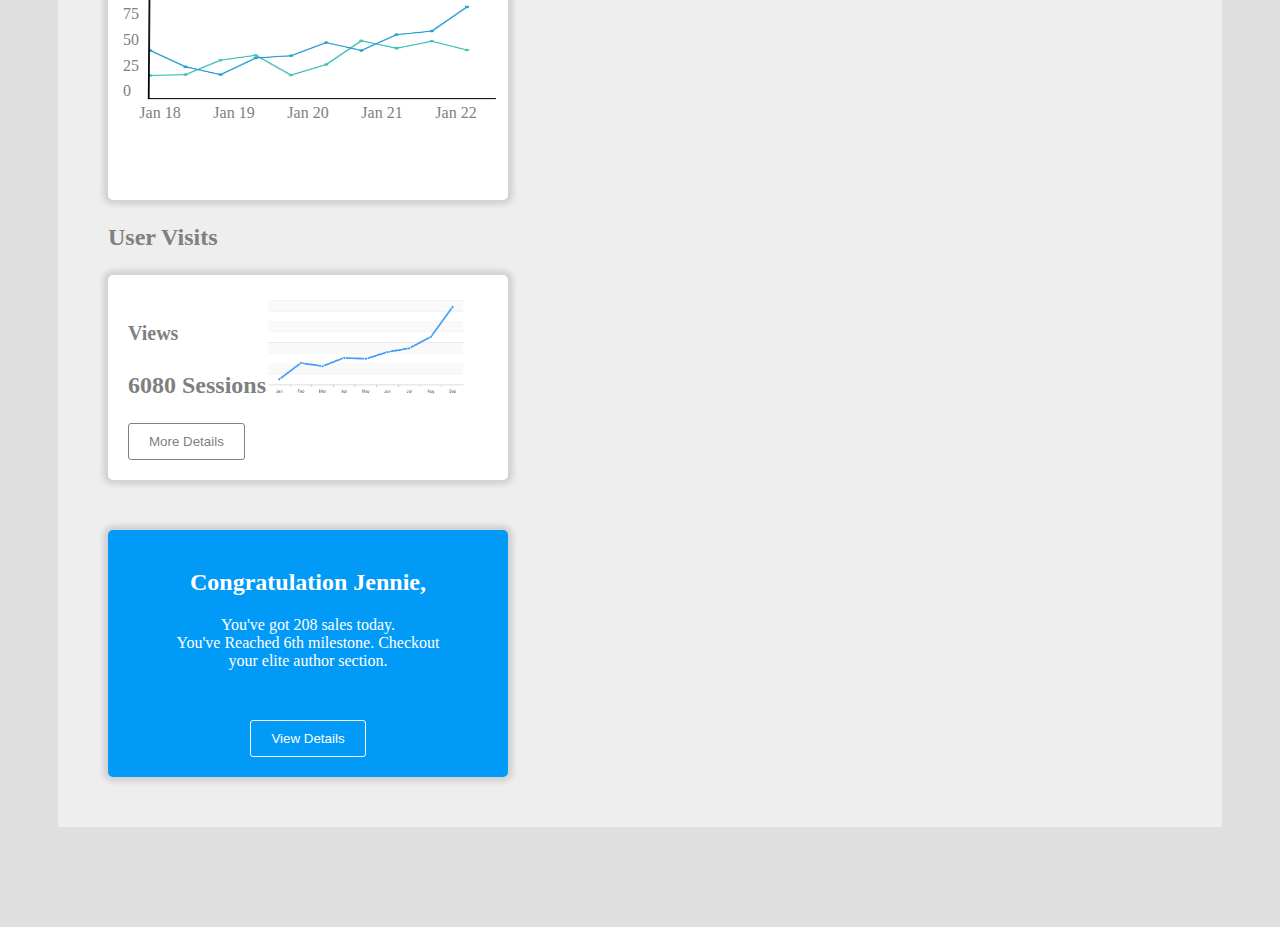
==== commit b24e1804: "fixed issues on my local machine and added icons" ====
--- a/index.html
+++ b/index.html
@@ -29,7 +29,7 @@
             </div>
         
             <div class="nav">
-                <a href=""><i class="fa-regular fa-user" style="color: #029af7;"></i>Dashboard</a>
+                <a href="index.html"><i class="fa-regular fa-user" style="color: #029af7;"></i>Dashboard</a>
                 <a href="Helpdesk.html"><i class="fa-solid fa-headset" style="color: #d1d1d1;"></i>Help Desk</a>
                 <a href=""><i class="fa-solid fa-list-check" style="color: #d1d1d1;"></i>My Tasks</a>
                 <a href=""><i class="fa-regular fa-file-lines" style="color: #d1d1d1;"></i>Projects</a>
@@ -87,8 +87,8 @@
                                     <div class = "taskTop">
                                         <h6>Product Page Redesign</h6>
                                         <div>
-                                            <i class="fa-solid fa-wallet" style="color: #d1d1d1;"></i>
-                                            <i class="fa-solid fa-wallet" style="color: #d1d1d1;"></i>
+                                            <i class="fa-solid fa-pencil" style="color: #d1d1d1;"></i>
+                                            <i class="fa-regular fa-trash-can" style="color: #d1d1d1;"></i>
                                         </div> 
                                     </div>
                                     <p>High Priority</p>
@@ -96,7 +96,7 @@
                                         <div class = "profile"><img src = "profile.jpg"/>James Alex
                                         </div>
                                         <div class = "time">
-                                            <i class="fa-solid fa-wallet" style="color: #d1d1d1;"></i>
+                                            <i class="fa-regular fa-clock" style="color: #d1d1d1;"></i>
                                             30 Nov 2016
                                         </div>
                                     </div>
@@ -106,8 +106,7 @@
                                     <div class = "taskTop">
                                         <h6>Product Page Redesign</h6>
                                         <div>
-                                            <i class="fa-solid fa-wallet" style="color: #d1d1d1;"></i>
-                                            <i class="fa-solid fa-wallet" style="color: #d1d1d1;"></i>
+                                        
                                         </div> 
                                     </div>
                                     <p>low Priority</p>
@@ -115,7 +114,7 @@
                                         <div class = "profile"><img src = "profile.jpg"/>Alan Smith
                                         </div>
                                         <div class = "time">
-                                            <i class="fa-solid fa-wallet" style="color: #d1d1d1;"></i>
+                                            <i class="fa-regular fa-clock" style="color: #d1d1d1;"></i>
                                             30 Nov 2016
                                         </div>
                                     </div>
@@ -135,8 +134,8 @@
                             <div class="calendarTop">
                                 <h4>December 2023</h4>
                                 <div>
-                                    <img src="#"> <!--Placeholder-->
-                                    <img src="#"> <!--Placeholder-->
+                                    <i class="fa-solid fa-chevron-left" style="color: #959fb2;"></i>
+                                    <i class="fa-solid fa-chevron-right" style="color: #959fb2;"></i>
                                 </div>
                             </div>
                             <div class = "row">
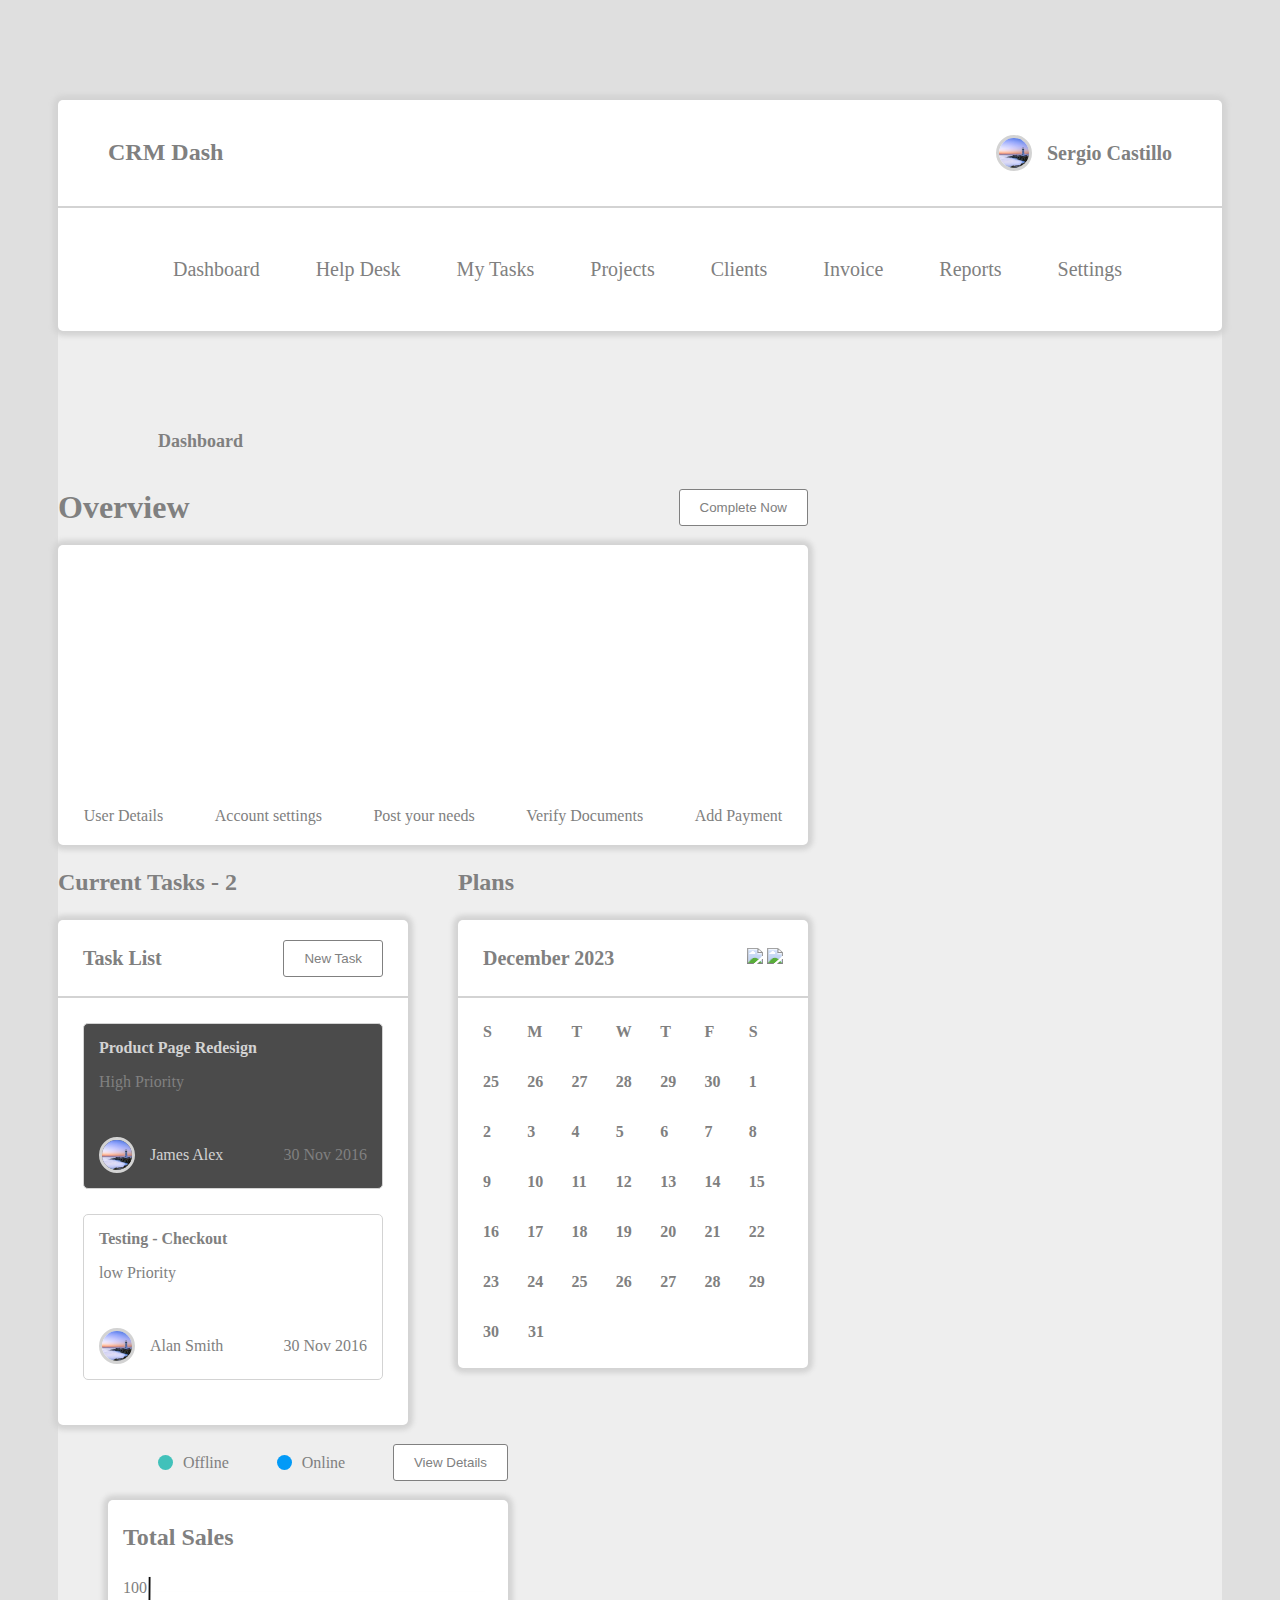
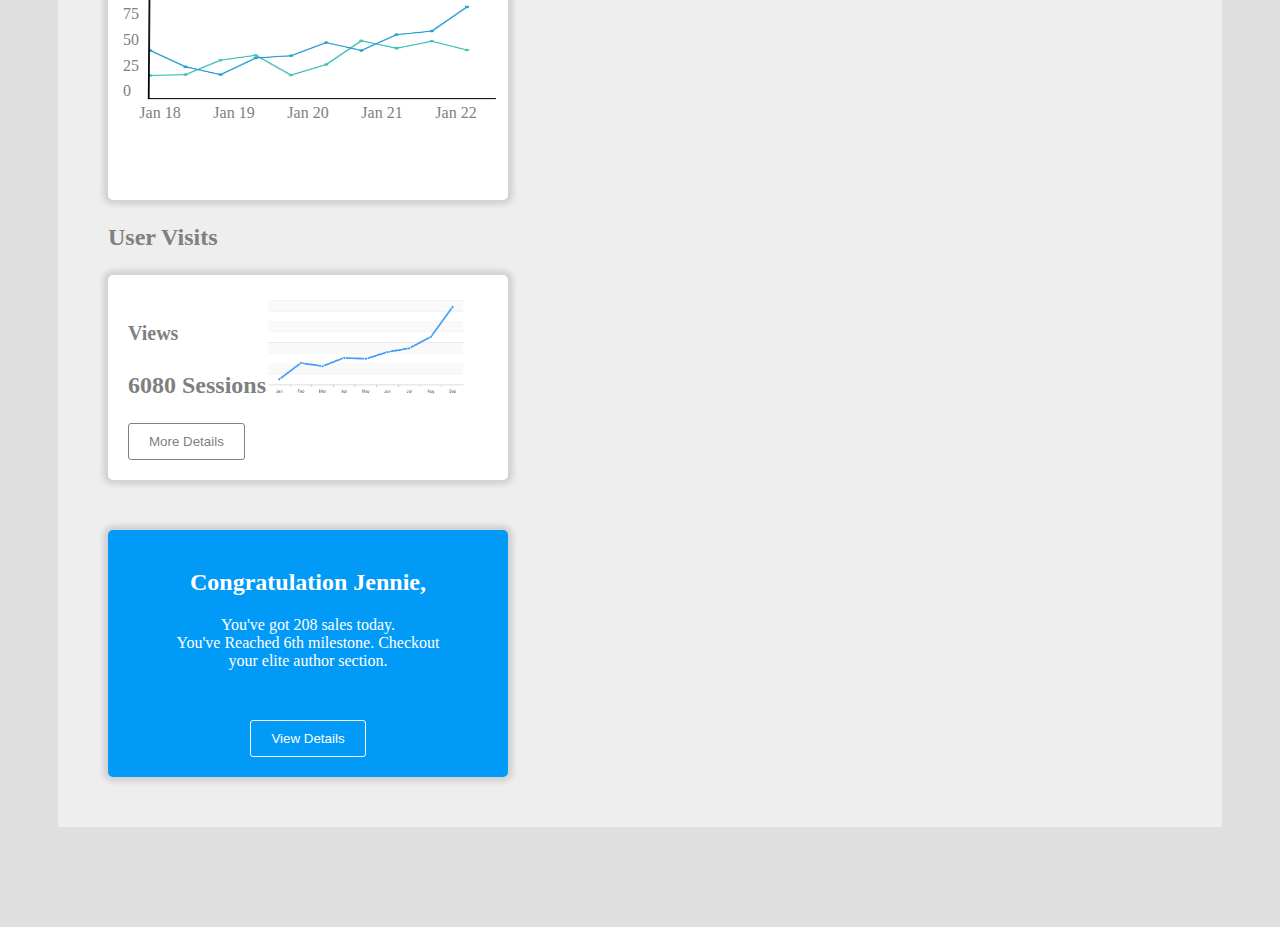
==== commit 67860f1c: "added button hover shading" ====
--- a/index.html
+++ b/index.html
@@ -29,7 +29,7 @@
             </div>
         
             <div class="nav">
-                <a href="index.html"><i class="fa-regular fa-user" style="color: #029af7;"></i>Dashboard</a>
+                <a href=""><i class="fa-regular fa-user" style="color: #029af7;"></i>Dashboard</a>
                 <a href="Helpdesk.html"><i class="fa-solid fa-headset" style="color: #d1d1d1;"></i>Help Desk</a>
                 <a href=""><i class="fa-solid fa-list-check" style="color: #d1d1d1;"></i>My Tasks</a>
                 <a href=""><i class="fa-regular fa-file-lines" style="color: #d1d1d1;"></i>Projects</a>
@@ -39,8 +39,8 @@
                 <a href=""><i class="fa-solid fa-gear" style="color: #d1d1d1;"></i>Settings</a>
             </div>
 
-
         </div>
+
 
 
 
@@ -49,7 +49,10 @@
         <div class="dashboard">
 
 
+
             <div class="leftSection">   
+
+
 
 
                 <div class="overview">
@@ -87,8 +90,8 @@
                                     <div class = "taskTop">
                                         <h6>Product Page Redesign</h6>
                                         <div>
-                                            <i class="fa-solid fa-pencil" style="color: #d1d1d1;"></i>
-                                            <i class="fa-regular fa-trash-can" style="color: #d1d1d1;"></i>
+                                            <i class="fa-solid fa-wallet" style="color: #d1d1d1;"></i>
+                                            <i class="fa-solid fa-wallet" style="color: #d1d1d1;"></i>
                                         </div> 
                                     </div>
                                     <p>High Priority</p>
@@ -96,7 +99,7 @@
                                         <div class = "profile"><img src = "profile.jpg"/>James Alex
                                         </div>
                                         <div class = "time">
-                                            <i class="fa-regular fa-clock" style="color: #d1d1d1;"></i>
+                                            <i class="fa-solid fa-wallet" style="color: #d1d1d1;"></i>
                                             30 Nov 2016
                                         </div>
                                     </div>
@@ -104,9 +107,10 @@
 
                                 <div class = "task">
                                     <div class = "taskTop">
-                                        <h6>Product Page Redesign</h6>
+                                        <h6>Testing - Checkout</h6>
                                         <div>
-                                        
+                                            <i class="fa-solid fa-wallet" style="color: #d1d1d1;"></i>
+                                            <i class="fa-solid fa-wallet" style="color: #d1d1d1;"></i>
                                         </div> 
                                     </div>
                                     <p>low Priority</p>
@@ -114,7 +118,7 @@
                                         <div class = "profile"><img src = "profile.jpg"/>Alan Smith
                                         </div>
                                         <div class = "time">
-                                            <i class="fa-regular fa-clock" style="color: #d1d1d1;"></i>
+                                            <i class="fa-solid fa-wallet" style="color: #d1d1d1;"></i>
                                             30 Nov 2016
                                         </div>
                                     </div>
@@ -126,6 +130,8 @@
 
 
 
+
+
                     <div class="plans">
                         <div class = "boxHead">
                             <h2>Plans</h2>
@@ -134,8 +140,8 @@
                             <div class="calendarTop">
                                 <h4>December 2023</h4>
                                 <div>
-                                    <i class="fa-solid fa-chevron-left" style="color: #959fb2;"></i>
-                                    <i class="fa-solid fa-chevron-right" style="color: #959fb2;"></i>
+                                    <img src="#"> <!--Placeholder-->
+                                    <img src="#"> <!--Placeholder-->
                                 </div>
                             </div>
                             <div class = "row">
@@ -200,14 +206,12 @@
                     </div>
 
                 </div>
-
-
-
-
-
             </div>
 
             
+
+
+
 
             <div class="rightSection">
 
@@ -254,6 +258,7 @@
                 
 
 
+
                 <div class="userVisits">
                     <div class = "boxHead">
                         <h2>User Visits</h2>
@@ -269,6 +274,11 @@
                             <img src="lineGraph2.png"> <!--Placeholder-->
                         </div>
                     </div>
+
+
+
+
+
 
                     <div class="messageUser">
                         <h2>Congratulation Jennie,</h2>
--- a/style.css
+++ b/style.css
@@ -208,7 +208,7 @@
 }
 
 .blue {
-  background-color: #289dd2;
+  background-color: #029af7;
   width: 15px;
   height: 15px;
   border-radius: 7.5px;
@@ -311,9 +311,6 @@
   margin-bottom: 20px;
 }
 
-/* .calendar:nth-child(5):nth-child(5){
-    background-color: var.$standard-blue;
-} */
 .row {
   display: flex;
   font-size: 16px;
@@ -623,4 +620,8 @@
 
 .usersettBox h2 {
   color: black;
+}
+
+button:hover {
+  background-color: rgba(0, 0, 0, 0.136);
 }/*# sourceMappingURL=style.css.map */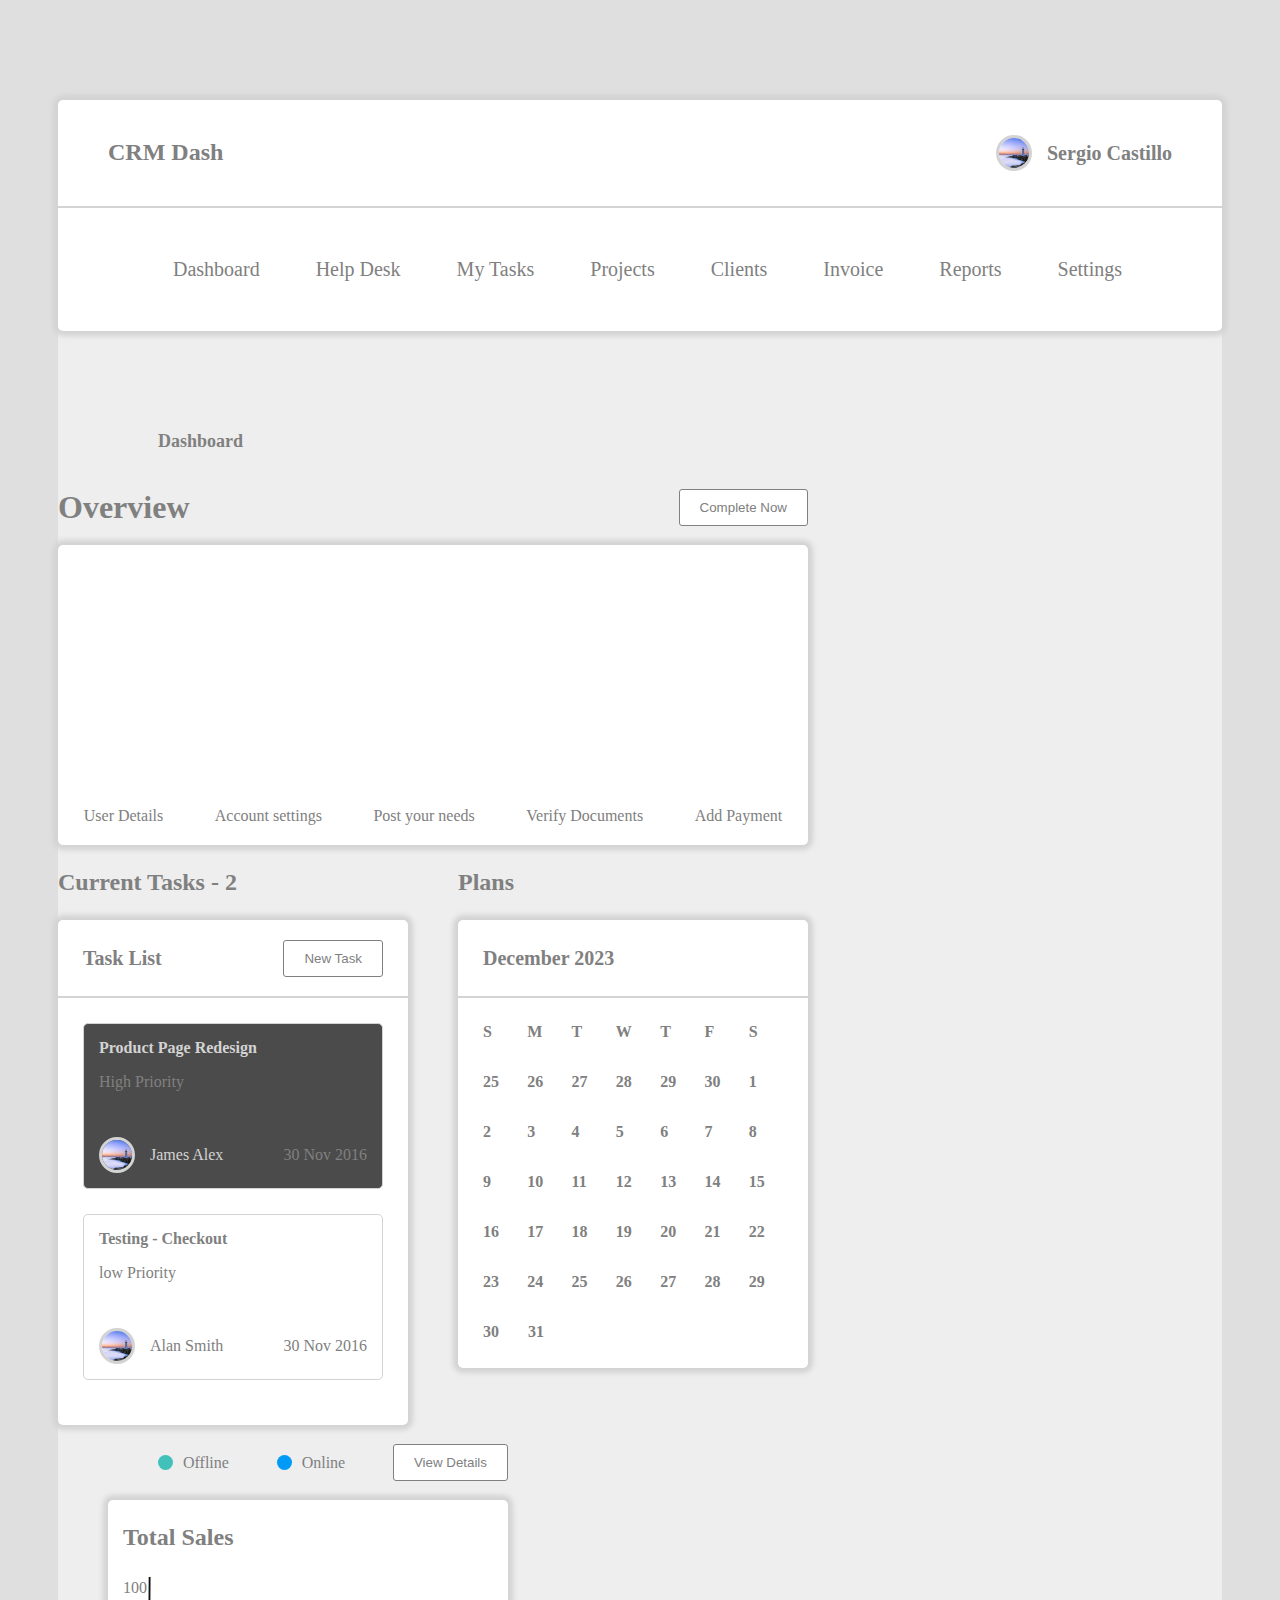
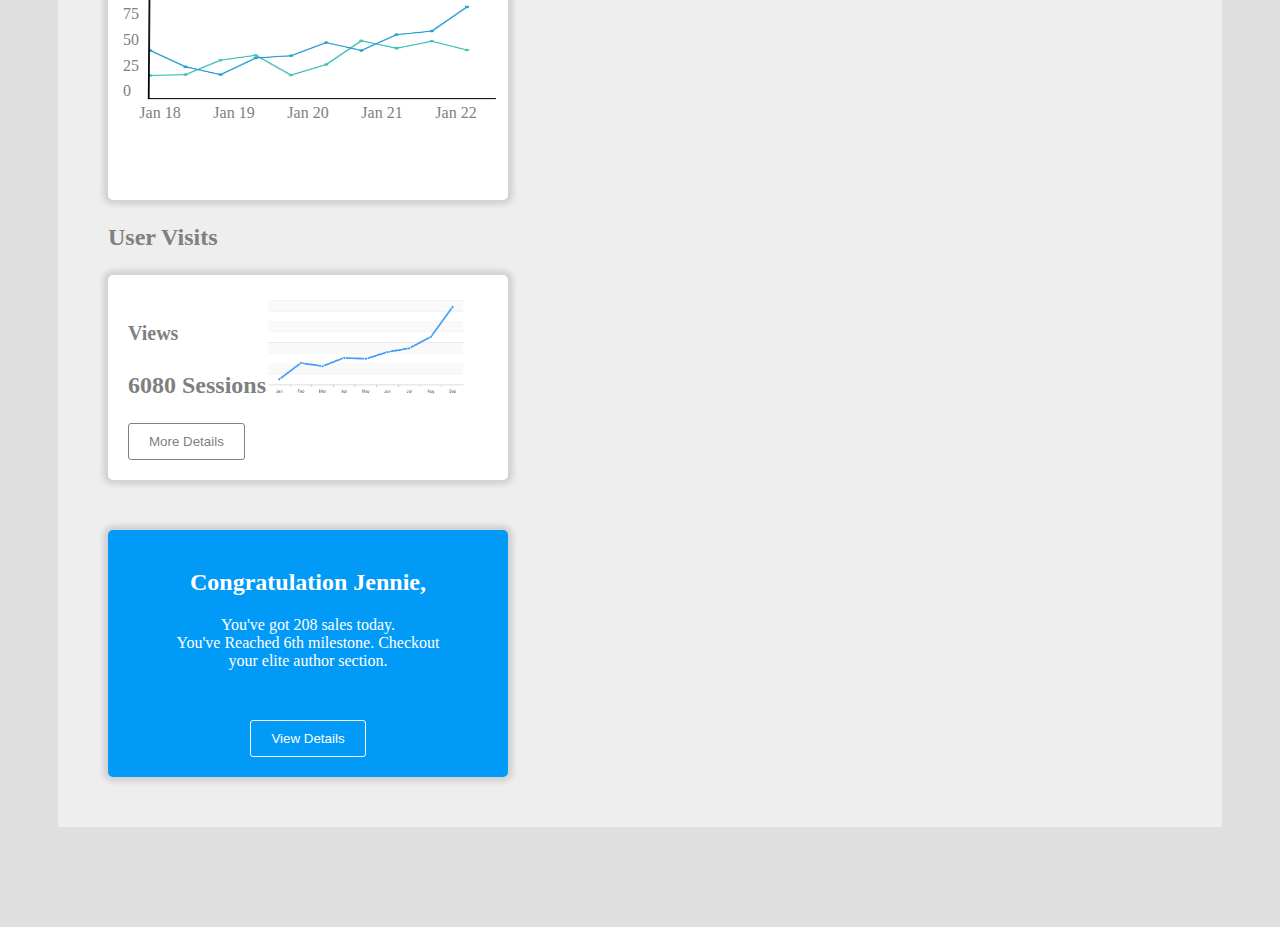
==== commit a801822d: "merged files" ====
--- a/index.html
+++ b/index.html
@@ -29,7 +29,7 @@
             </div>
         
             <div class="nav">
-                <a href=""><i class="fa-regular fa-user" style="color: #029af7;"></i>Dashboard</a>
+                <a href="index.html"><i class="fa-regular fa-user" style="color: #029af7;"></i>Dashboard</a>
                 <a href="Helpdesk.html"><i class="fa-solid fa-headset" style="color: #d1d1d1;"></i>Help Desk</a>
                 <a href=""><i class="fa-solid fa-list-check" style="color: #d1d1d1;"></i>My Tasks</a>
                 <a href=""><i class="fa-regular fa-file-lines" style="color: #d1d1d1;"></i>Projects</a>
@@ -90,8 +90,8 @@
                                     <div class = "taskTop">
                                         <h6>Product Page Redesign</h6>
                                         <div>
-                                            <i class="fa-solid fa-wallet" style="color: #d1d1d1;"></i>
-                                            <i class="fa-solid fa-wallet" style="color: #d1d1d1;"></i>
+                                            <i class="fa-solid fa-pencil" style="color: #d1d1d1;"></i>
+                                            <i class="fa-regular fa-trash-can" style="color: #d1d1d1;"></i>
                                         </div> 
                                     </div>
                                     <p>High Priority</p>
@@ -99,7 +99,7 @@
                                         <div class = "profile"><img src = "profile.jpg"/>James Alex
                                         </div>
                                         <div class = "time">
-                                            <i class="fa-solid fa-wallet" style="color: #d1d1d1;"></i>
+                                            <i class="fa-regular fa-clock" style="color: #d1d1d1;"></i>
                                             30 Nov 2016
                                         </div>
                                     </div>
@@ -109,8 +109,7 @@
                                     <div class = "taskTop">
                                         <h6>Testing - Checkout</h6>
                                         <div>
-                                            <i class="fa-solid fa-wallet" style="color: #d1d1d1;"></i>
-                                            <i class="fa-solid fa-wallet" style="color: #d1d1d1;"></i>
+                                        
                                         </div> 
                                     </div>
                                     <p>low Priority</p>
@@ -118,7 +117,7 @@
                                         <div class = "profile"><img src = "profile.jpg"/>Alan Smith
                                         </div>
                                         <div class = "time">
-                                            <i class="fa-solid fa-wallet" style="color: #d1d1d1;"></i>
+                                            <i class="fa-regular fa-clock" style="color: #d1d1d1;"></i>
                                             30 Nov 2016
                                         </div>
                                     </div>
@@ -140,8 +139,8 @@
                             <div class="calendarTop">
                                 <h4>December 2023</h4>
                                 <div>
-                                    <img src="#"> <!--Placeholder-->
-                                    <img src="#"> <!--Placeholder-->
+                                    <i class="fa-solid fa-chevron-left" style="color: #959fb2;"></i>
+                                    <i class="fa-solid fa-chevron-right" style="color: #959fb2;"></i>
                                 </div>
                             </div>
                             <div class = "row">
--- a/style.css
+++ b/style.css
@@ -68,7 +68,7 @@
 
 h6 {
   font-size: 18px;
-  margin: 0;
+  margin: 0 100% 0 0;
 }
 
 i {
